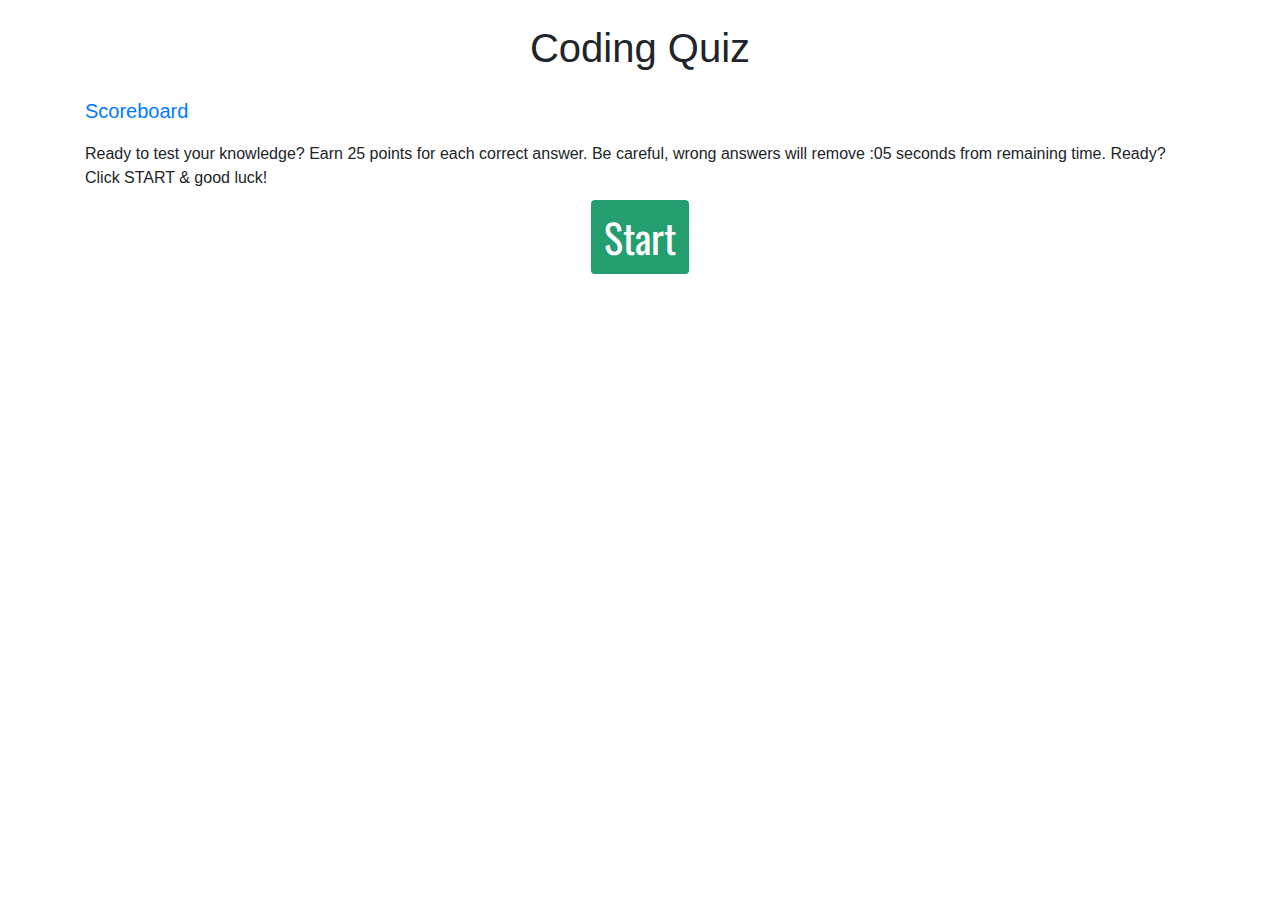
==== index.html @ d5c9dd45 "localStorage" ====
<!DOCTYPE html>
<html lang="en">
  <head>
    <meta charset="UTF-8" />
    <meta name="viewport" content="width=device-width, initial-scale=1.0" />
   
    <title>Code Quiz!</title>
  
  <link rel="stylesheet" href="https://maxcdn.bootstrapcdn.com/bootstrap/4.0.0/css/bootstrap.min.css">
  <link rel="preconnect" href="https://fonts.gstatic.com">
  <link href="https://fonts.googleapis.com/css2?family=Oswald&display=swap" rel="stylesheet">
  <link rel="stylesheet" href="./style.css">
  </head>

  <body>
  <header>
    <h1 class="text-center my-4">Coding Quiz</h1>
  </header>
  <div class="container">
    <div class="row">
      <div class="col-sm-4 blockquote text-left"><a href="./scoreboard.html">Scoreboard</a></div>
        <div class="col-sm-4 blockquote text-center score" id="score"></div> 
        <div class="col-sm-4 blockquote text-right" id="timer"></div>
</div>

<div class="questionContainer">
  <div id="question-container" class="hide">
<h2 id="question"></h2>
<div id="answer-btns" class="answerBtns">
  <button class="btn ansbtn" id="ans1"></button>
  <button class="btn ansbtn" id="ans2"></button>
  <button class="btn ansbtn" id="ans3"></button>
  <button class="btn ansbtn" id="ans4"></button>
</div>
</div>
</div>
<div id="instructions">Ready to test your knowledge? Earn 25 points for each correct answer. Be careful, wrong answers will remove :05 seconds from remaining time. Ready? Click START & good luck!</div>
<div id="correctincorrect" class="font-italic size:80px"></div>
<div class="controls">
    <button id="start-btn" class="start-btn btn">Start</button>
<div class="scoreContainer hide" id="scoreContain">
  <img src="./images/gameover.gif" id="game-over" class="gameimg hide blockquote text-center ml-3" alt="Game Over" width="50%" height="50%"></img>  
  <form>
    <div class="row">
      <div class="col-sm-2"></div>
    <div class="col-sm-8 my-2 score" id=finalScore></div>
    <div class="col-sm-2"></div>
    </div>
    <div class="row">
      <div class="col-sm-2"></div>
    <input class="col-sm-8 my-3 text-center" placeholder="name" id="name">
    <div class="col-sm-2"></div>
    </div>
    <div class="row">
      <div class="col-sm-2"></div>
    <button id="submit-btn" class="btn col-sm-8" width="10%" height="10%">Submit</button>
    <div class="col-sm-2"></div>
  </div>
  </form>
</div>
</div>


<!-- jQuery, javascript file for the Bootstrap's javascript file to function -->
<script src="https://cdnjs.cloudflare.com/ajax/libs/jquery/3.2.1/jquery.min.js"></script>

<!-- Bootstrap's javascript file that allows the nav menu to work  -->
<script src="https://maxcdn.bootstrapcdn.com/bootstrap/4.0.0/js/bootstrap.min.js"></script>

<script src="script.js"></script>
  </body>
  
</html>
---- style.css ----
*, *::before, *after {
  box-sizing: border-box;
  font-family: 'Oswald', sans-serif;
}

.body {
  font-family: 'Oswald', sans-serif;
  font-size: 28px;
  display: flex;
  width: 100vw;
  height: 100vh;
  padding: 0;
  margin: 0;
  align-items: center;
  justify-content: center;
}

#question {
  margin-left: 10px; 
  font-size:30px;
  color:black;
}

.questionContainer .gameimg {
  max-width: 100%;
  background-color:rgb(77, 139, 115);
  display: flex;
  border-radius: 10px;
  margin-top: 10px;
  margin-bottom: 10px;
  padding-bottom: 10px;
  padding-top: 10px;
}

/* Container Border */
.scoreContainer {
  display: flex;
  text-align: center;
  border: 12px solid black;
  width: 60%;
  border-radius: 10px;
  margin-top:10px;
  margin-left:14px;
  display: flex;
  justify-content: center;
  align-items: center;
  }

.btn, .submit {
  font-family: 'Oswald', sans-serif;
  font-size:28px;
  color:white;
  background-color: rgb(22, 22, 102);
  margin-top: 10px;
  margin-bottom: 10px;
  margin-left: 10px;
  margin-right: 10px;
  text-align: center;
}

.btn:hover {
  border-color: yellow;
  cursor: pointer;
}

.start-btn {
  font-size:40px;
  color:white;
  background-color: rgb(36, 158, 111);
}

.scoreboard, .timer {
  color: black;
  font-size: 20px;
}

.hide {
  display: none;
}

.controls {
  display: flex;
  justify-content: center;
  align-items: center;
}

.instructions {
  margin-top:15px;
  margin-bottom: 15px;
  font-style: italic;
}

  #name {
    width: 80%;
    padding: 12px 20px;
    margin: 8px 20px;
    box-sizing: border-box;
    font-size: 18px;
  }

  #finalScore {
    font-size:35px;
    font-weight:bold;
  }
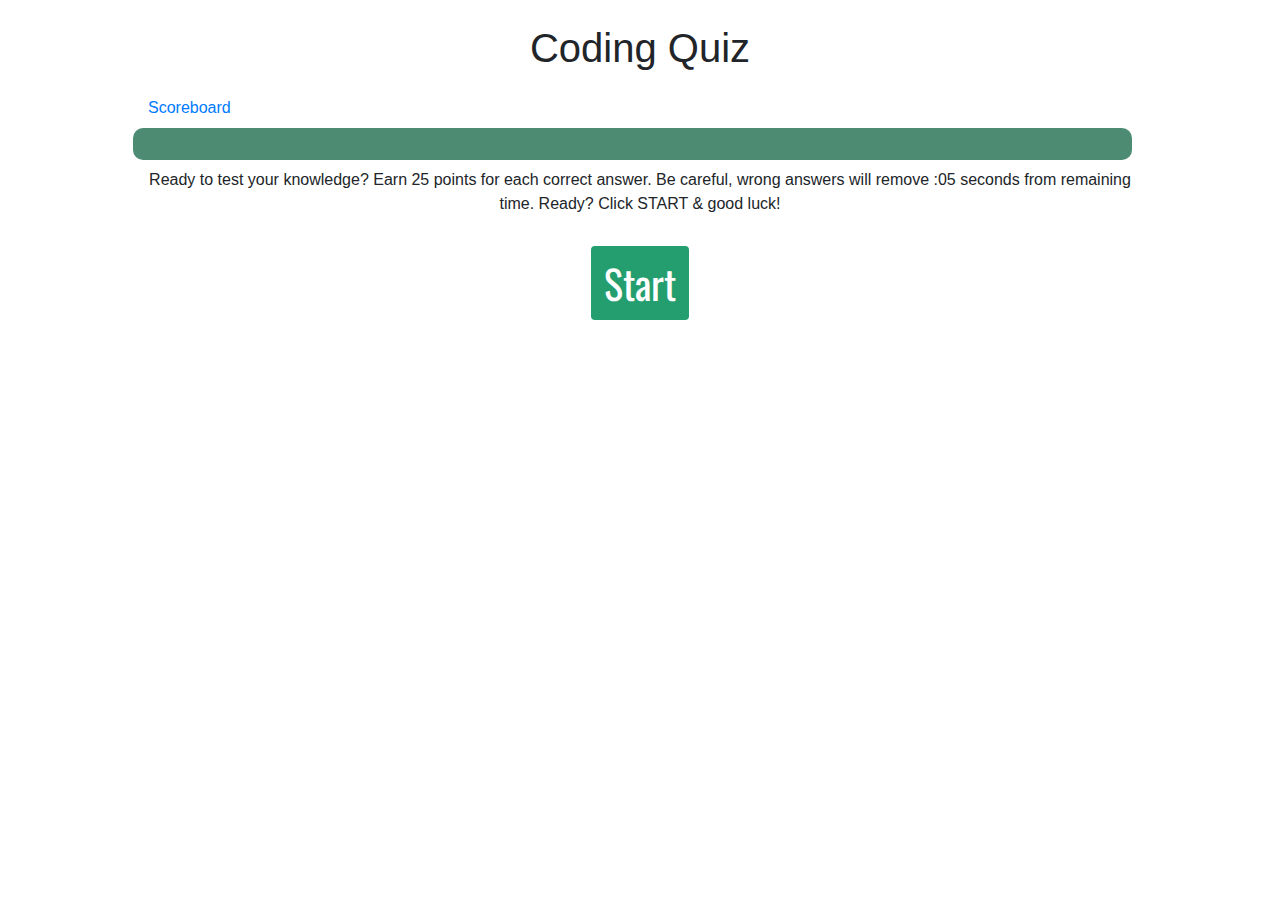
==== commit 20077b8c: "layout edits" ====
--- a/index.html
+++ b/index.html
@@ -13,17 +13,17 @@
   </head>
 
   <body>
-  <header>
-    <h1 class="text-center my-4">Coding Quiz</h1>
-  </header>
-  <div class="container">
-    <div class="row">
-      <div class="col-sm-4 blockquote text-left"><a href="./scoreboard.html">Scoreboard</a></div>
-        <div class="col-sm-4 blockquote text-center score" id="score"></div> 
-        <div class="col-sm-4 blockquote text-right" id="timer"></div>
-</div>
-
-<div class="questionContainer">
+    <header>
+      <h1 class="text-center my-4">Coding Quiz</h1>
+    </header>
+    <div class="container">
+      <div class="row ml-5">
+        <div class="col-sm-4"><a href="./scoreboard.html">Scoreboard</a></div>
+          <div class="col-sm-4 score" id="score"></div> 
+          <div class="col-sm-4" id="timer"></div>
+  </div>
+  
+  <div class="questionContainer text-center px-3 py-3 mx-5 my-2">
   <div id="question-container" class="hide">
 <h2 id="question"></h2>
 <div id="answer-btns" class="answerBtns">
@@ -34,11 +34,13 @@
 </div>
 </div>
 </div>
+<div class="gameContainer mx-5 text-center">
 <div id="instructions">Ready to test your knowledge? Earn 25 points for each correct answer. Be careful, wrong answers will remove :05 seconds from remaining time. Ready? Click START & good luck!</div>
-<div id="correctincorrect" class="font-italic size:80px"></div>
+<div id="correctincorrect" class="text-left font-italic size:80px"></div>
 <div class="controls">
     <button id="start-btn" class="start-btn btn">Start</button>
-<div class="scoreContainer hide" id="scoreContain">
+</div>
+    <div class="scoreContainer hide" id="scoreContain">
   <img src="./images/gameover.gif" id="game-over" class="gameimg hide blockquote text-center ml-3" alt="Game Over" width="50%" height="50%"></img>  
   <form>
     <div class="row">
--- a/style.css
+++ b/style.css
@@ -21,15 +21,11 @@
   color:black;
 }
 
-.questionContainer .gameimg {
-  max-width: 100%;
+.questionContainer, .gameimg {
+  max-width: 90%;
   background-color:rgb(77, 139, 115);
   display: flex;
   border-radius: 10px;
-  margin-top: 10px;
-  margin-bottom: 10px;
-  padding-bottom: 10px;
-  padding-top: 10px;
 }
 
 /* Container Border */
@@ -67,6 +63,7 @@
   font-size:40px;
   color:white;
   background-color: rgb(36, 158, 111);
+  margin-top:30px;
 }
 
 .scoreboard, .timer {
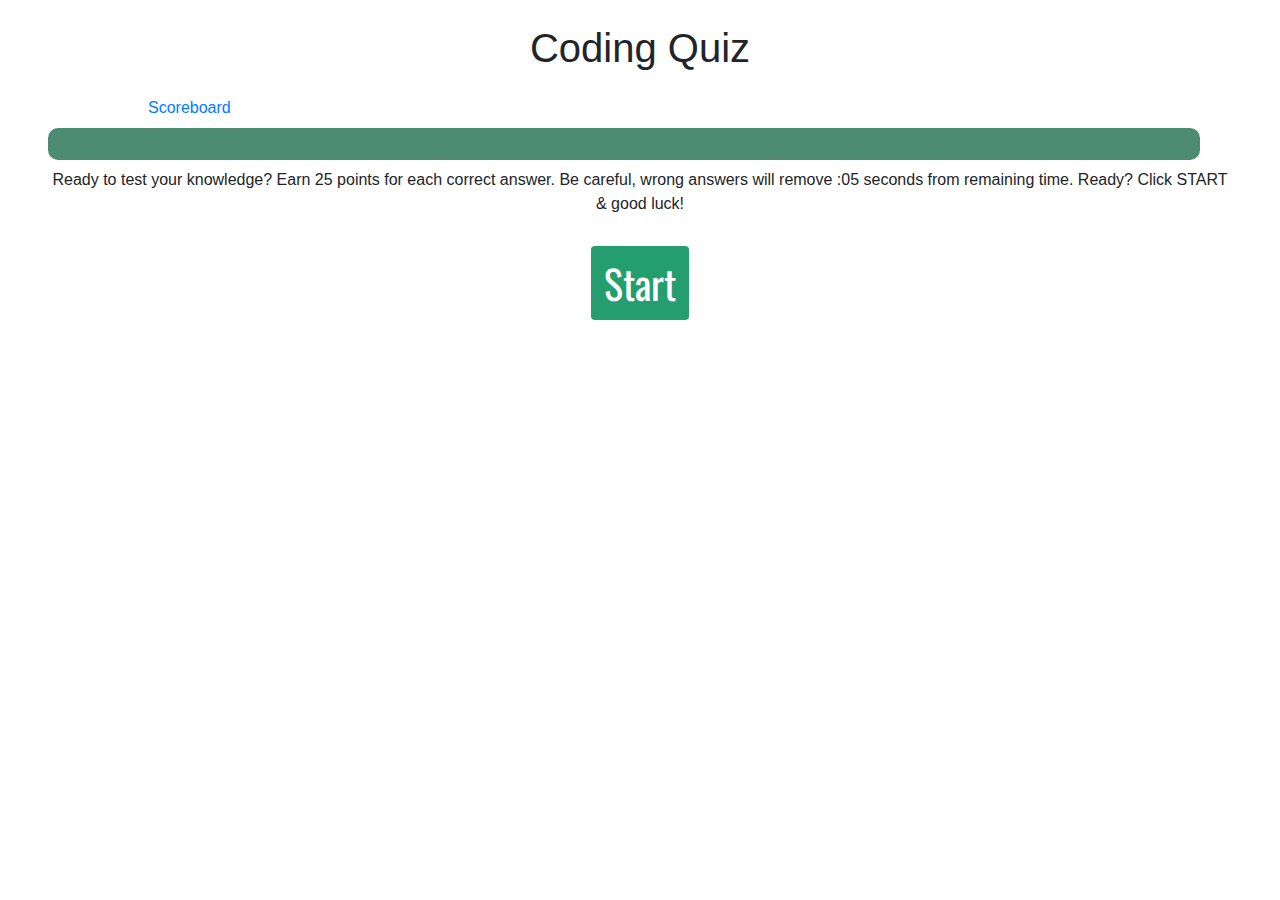
==== commit 05a7c349: "troubleshooting" ====
--- a/index.html
+++ b/index.html
@@ -19,13 +19,14 @@
     <div class="container">
       <div class="row ml-5">
         <div class="col-sm-4"><a href="./scoreboard.html">Scoreboard</a></div>
-          <div class="col-sm-4 score" id="score"></div> 
-          <div class="col-sm-4" id="timer"></div>
+        <div class="col-sm-4 score" id="score"></div> 
+          <div class="col-sm-4 text-right" id="timer"></div>
   </div>
+    </div>
   
   <div class="questionContainer text-center px-3 py-3 mx-5 my-2">
   <div id="question-container" class="hide">
-<h2 id="question"></h2>
+<div id="question"></div>
 <div id="answer-btns" class="answerBtns">
   <button class="btn ansbtn" id="ans1"></button>
   <button class="btn ansbtn" id="ans2"></button>
@@ -40,8 +41,9 @@
 <div class="controls">
     <button id="start-btn" class="start-btn btn">Start</button>
 </div>
-    <div class="scoreContainer hide" id="scoreContain">
-  <img src="./images/gameover.gif" id="game-over" class="gameimg hide blockquote text-center ml-3" alt="Game Over" width="50%" height="50%"></img>  
+</div>
+    <div class="scoreContainer m-auto hide" id="scoreContain">
+  <img src="./images/gameover.gif" id="game-over" class="gameimg hide blockquote text-center ml-3 mt-2" alt="Game Over" width="250" height="200">  
   <form>
     <div class="row">
       <div class="col-sm-2"></div>
@@ -50,16 +52,15 @@
     </div>
     <div class="row">
       <div class="col-sm-2"></div>
-    <input class="col-sm-8 my-3 text-center" placeholder="name" id="name">
+    <input class="col-sm-8 text-center" placeholder="name" id="name">
     <div class="col-sm-2"></div>
     </div>
     <div class="row">
       <div class="col-sm-2"></div>
-    <button id="submit-btn" class="btn col-sm-8" width="10%" height="10%">Submit</button>
+    <button id="submit-btn" class="btn col-sm-8">Submit</button>
     <div class="col-sm-2"></div>
   </div>
   </form>
-</div>
 </div>
 
 
@@ -69,7 +70,7 @@
 <!-- Bootstrap's javascript file that allows the nav menu to work  -->
 <script src="https://maxcdn.bootstrapcdn.com/bootstrap/4.0.0/js/bootstrap.min.js"></script>
 
-<script src="script.js"></script>
+<script src="./script.js"></script>
   </body>
   
 </html>--- a/style.css
+++ b/style.css
@@ -28,18 +28,21 @@
   border-radius: 10px;
 }
 
-/* Container Border */
 .scoreContainer {
-  display: flex;
-  text-align: center;
-  border: 12px solid black;
-  width: 60%;
-  border-radius: 10px;
-  margin-top:10px;
-  margin-left:14px;
   display: flex;
   justify-content: center;
   align-items: center;
+  text-align: center;
+  border: 12px solid black;
+  width: 70%;
+  border-radius: 10px;
+  font-family: 'Oswald', sans-serif;
+  }
+
+  .controls {
+    display: flex;
+    justify-content: center;
+    align-items: center;
   }
 
 .btn, .submit {
@@ -75,12 +78,6 @@
   display: none;
 }
 
-.controls {
-  display: flex;
-  justify-content: center;
-  align-items: center;
-}
-
 .instructions {
   margin-top:15px;
   margin-bottom: 15px;
@@ -96,6 +93,6 @@
   }
 
   #finalScore {
-    font-size:35px;
+    font-size:150%;
     font-weight:bold;
   }